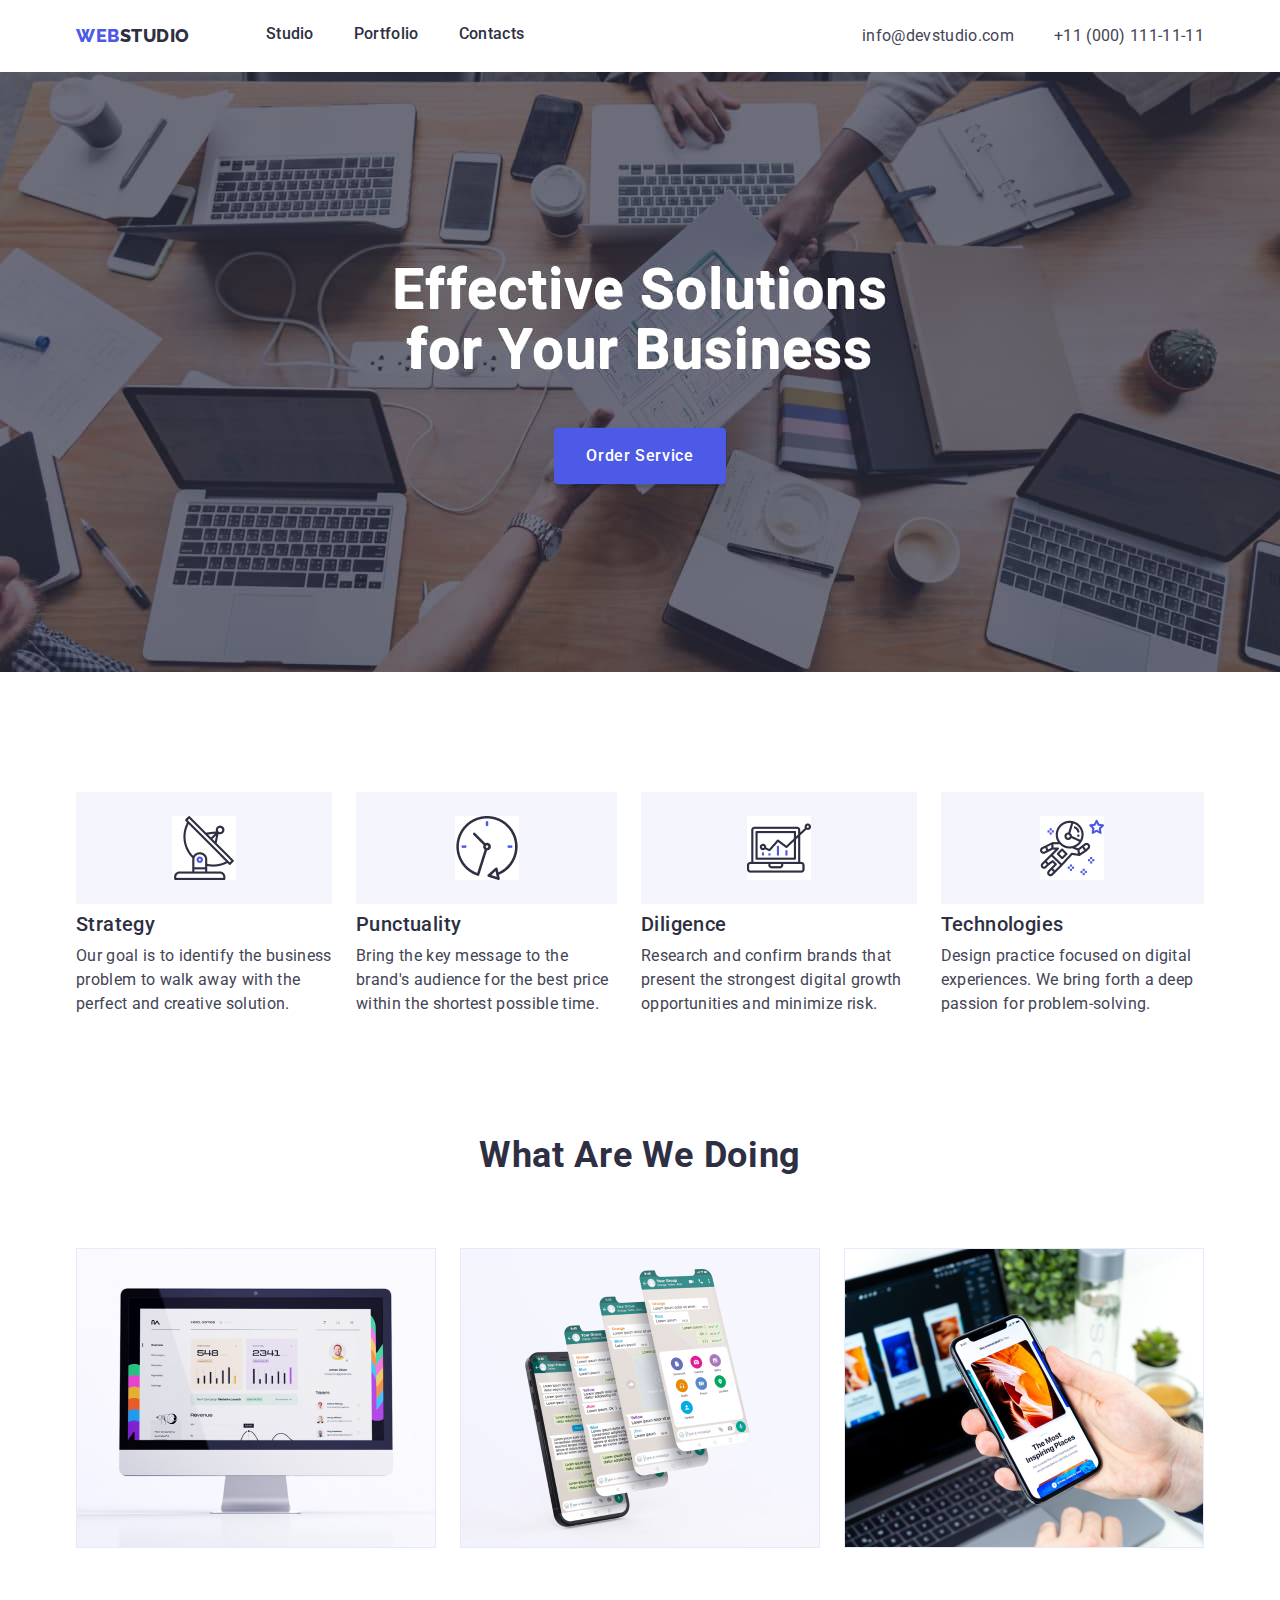
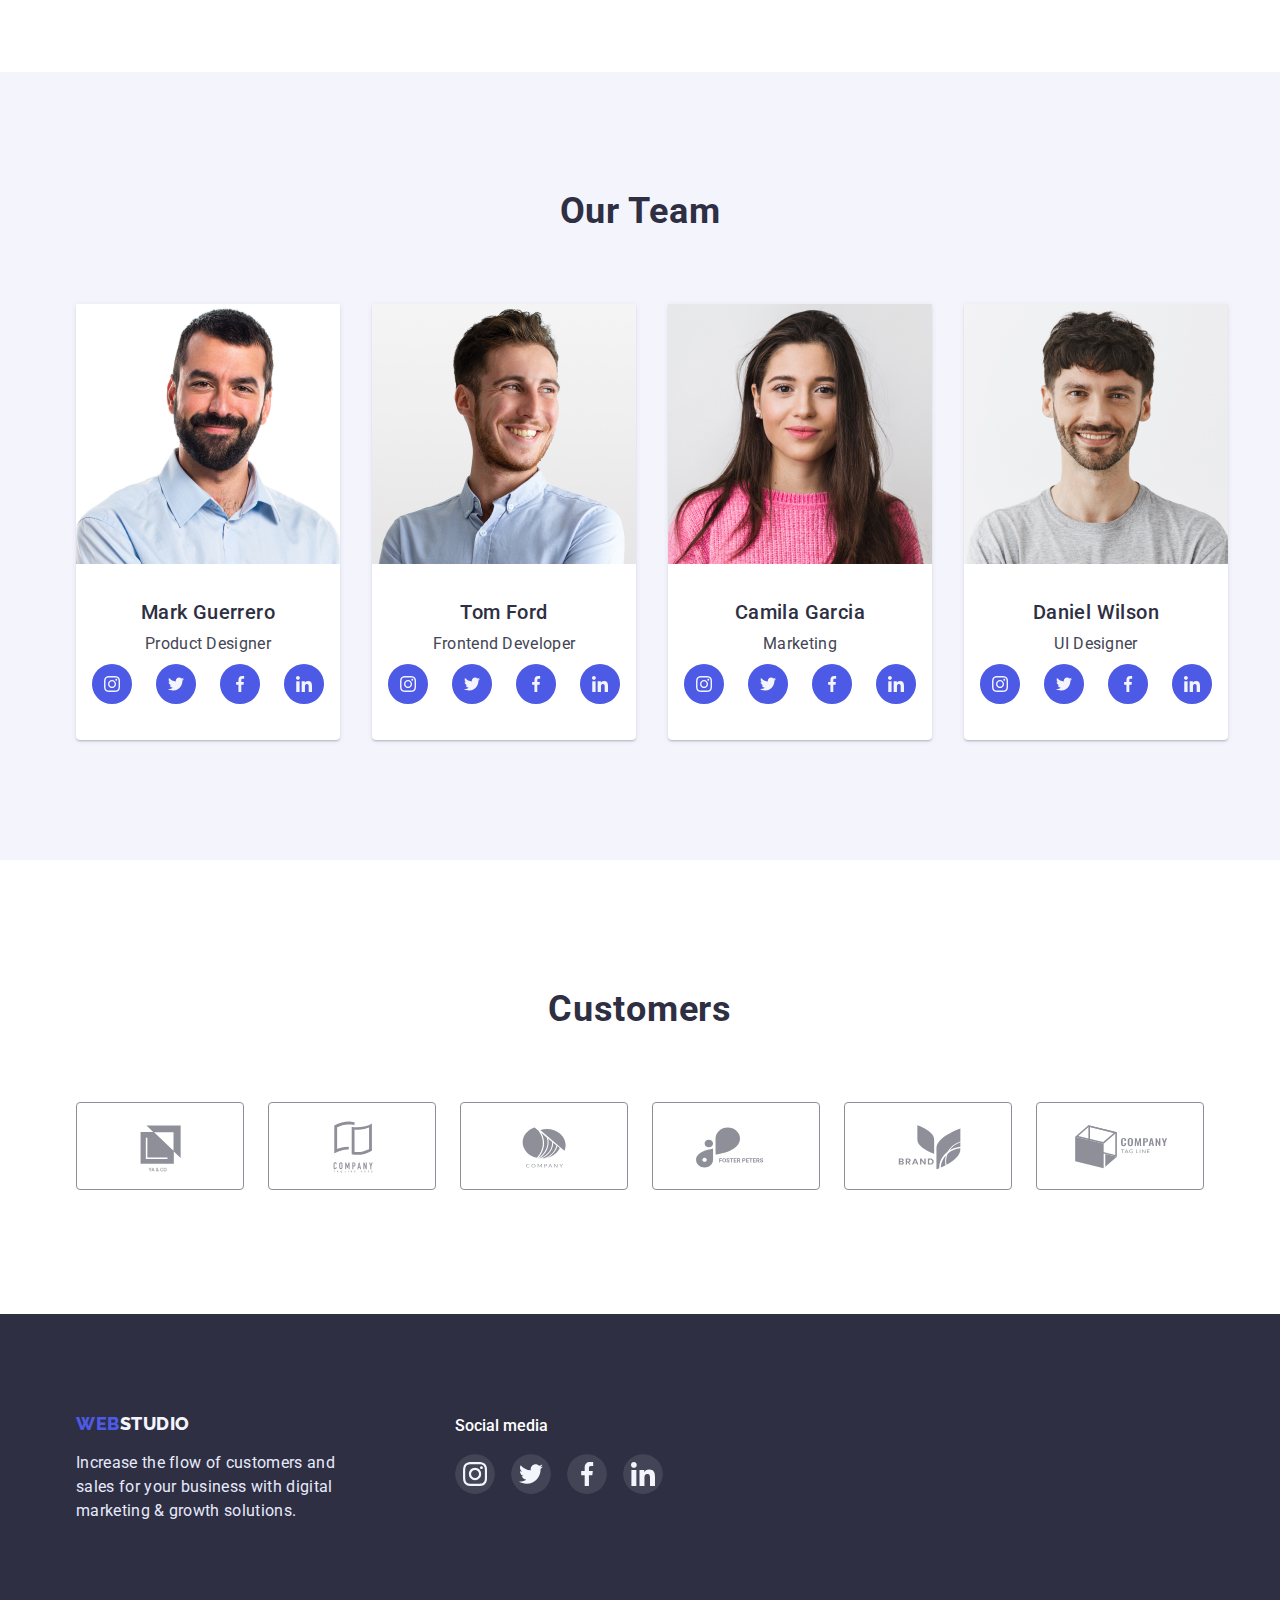
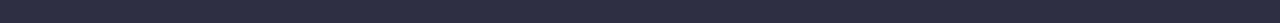
==== index.html @ 5c4db905 "1111" ====
<!DOCTYPE html>
<html lang="en">
  <head>
    <meta charset="UTF-8" />
    <meta http-equiv="X-UA-Compatible" content="IE=edge" />
    <meta name="viewport" content="width=device-width, initial-scale=1.0" />
    <title>Document</title>
    <link
      href="https://fonts.googleapis.com/css2?family=Raleway:wght@800&family=Roboto:wght@400;500;700;900&display=swap"
      rel="stylesheet"
    />
 <link rel="stylesheet" href="https://cdnjs.cloudflare.com/ajax/libs/modern-normalize/1.1.0/modern-normalize.min.css ">
 <link rel="stylesheet" href="./css/styles.css" />
  </head>
  <body>
    <!-- Шапка -->
    <header>
      <div class="container header-box">
      <a href="./" class="logo link"
        ><span class="logo-web">WEB</span
        ><span class="logo-studio">STUDIO</span></a
      >
      <nav>
        <ul class="site-nav list">
          <li><a href="./index.html" class="nav-link link">Studio</a></li>
          <li>
            <a href="./portfolio.html" class="nav-link link">Portfolio</a>
          </li>
          <li><a href="" class="nav-link link">Contacts</a></li>
        </ul>
      </nav>
      <ul class="site-contacts list">
        <li>
          <a href="mailto:info@devstudio.com" class="contacts-link link"
            >info@devstudio.com</a
          >
        </li>
        <li>
          <a href="tel:+110001111111" class="contacts-link link"
            >+11 (000) 111-11-11</a
          >
        </li>
      </ul>
    </div>
    </header>
    <main>
      <!-- Главный заголовок -->
      <section class="hero" >
        <div class="container">
        <h1 class="hero-title">Effective Solutions <br> for Your Business</h1>
        <button type="button" class="hero-button">Order Service</button>
      </section>
      <!-- Скилы -->
      <section class="skills">
        <div class="container skills-box">
        <h2 hidden>Beneficiary</h2>
        <ul class="skills-list list">
          <li class="strategy-icon">
            <h3 class="skills-title">Strategy</h3>
            <p class="skills-text">
              Our goal is to identify the business problem to walk away with the
              perfect and creative solution.
            </p>
          </li>
          <li class="punctuality-icon">
            <h3 class="skills-title">Punctuality</h3>
            <p class="skills-text">
              Bring the key message to the brand's audience for the best price
              within the shortest possible time.
            </p>
          </li>
          <li class="diligence-icon">
            <h3 class="skills-title">Diligence</h3>
            <p class="skills-text">
              Research and confirm brands that present the strongest digital
              growth opportunities and minimize risk.
            </p>
          </li>
          <li class="technologies-icon">
            <h3 class="skills-title">Technologies</h3>
            <p class="skills-text">
              Design practice focused on digital experiences. We bring forth a
              deep passion for problem-solving.
            </p>
          </li>
        </ul>
      </div>
      </section>
      <!-- What are we doing -->
      <section class="presentation">
        <div class="container">
        <h2 class="presentation-title">What are we doing</h2>
        <ul class="list presentation-list">
          <li>
            <img src="./images/img.jpg" alt="foto" width="360" height="300" />
          </li>
          <li>
            <img src="./images/img1.jpg" alt="foto" width="360" height="300" />
          </li>
          <li>
            <img src="./images/img2.jpg" alt="foto" width="360" height="300" />
          </li>
        </ul>
      </div>
      </section>
      <section class="team">
        <div class="container">
        <h2 class="team-hero">Our Team</h2>
        <ul class="team-list list">
          <li class="working-list">
            <img src="./images/mark.jpg" alt="foto" width="264" height="260" />
            <div class="card">
              <h3 class="team-title">Mark Guerrero</h3>
              <p class="team-text">Product Designer</p>
              <ul class="social-list list">
                <li class="team-social">
                    <a href="">
                     <svg class="icon">
                     <use href="./images/symbol.svg#instagram"></use>
                   </svg>
                 </a>
                 </li>
                 <li class="team-social">
                     <a href="">
                         <svg class="icon">
                             <use href="./images/symbol.svg#twiter"></use>
                         </svg>
                     </a>
                 </li>
                 <li class="team-social">
                     <a href="">
                         <svg class="icon">
                             <use href="./images/symbol.svg#facebook"></use>
                         </svg>
                     </a>
                 </li>
                 <li class="team-social">
                     <a href="">
                         <svg class="icon">
                             <use href="./images/symbol.svg#in"></use>
                           </svg>
                     </a>
                 </li>
              </ul>
            </div>
          </li>
          <li class="working-list">
            <img src="./images/tom.jpg" alt="foto" width="264" height="260"/>
            <div class="card">
              <h3 class="team-title">Tom Ford</h3>
              <p class="team-text">Frontend Developer</p>
              <ul class="social-list list">
                <li class="team-social">
                    <a href="">
                     <svg class="icon">
                     <use href="./images/symbol.svg#instagram"></use>
                   </svg>
                 </a>
                 </li>
                 <li class="team-social">
                     <a href="">
                         <svg class="icon">
                             <use href="./images/symbol.svg#twiter"></use>
                         </svg>
                     </a>
                 </li>
                 <li class="team-social">
                     <a href="">
                         <svg class="icon">
                             <use href="./images/symbol.svg#facebook"></use>
                         </svg>
                     </a>
                 </li>
                 <li class="team-social">
                     <a href="">
                         <svg class="icon">
                             <use href="./images/symbol.svg#in"></use>
                           </svg>
                     </a>
                 </li>
              </ul>
            </div>
          </li>
          <li class="working-list">
            <img src="./images/camila.jpg" alt="foto"width="264" height="260"/>
           <div class="card">
            <h3 class="team-title">Camila Garcia</h3>
            <p class="team-text">Marketing</p>
            <ul class="social-list list">
              <li class="team-social">
                  <a href="">
                   <svg class="icon">
                   <use href="./images/symbol.svg#instagram"></use>
                 </svg>
               </a>
               </li>
               <li class="team-social">
                   <a href="">
                       <svg class="icon">
                           <use href="./images/symbol.svg#twiter"></use>
                       </svg>
                   </a>
               </li>
               <li class="team-social">
                   <a href="">
                       <svg class="icon">
                           <use href="./images/symbol.svg#facebook"></use>
                       </svg>
                   </a>
               </li>
               <li class="team-social">
                   <a href="">
                       <svg class="icon">
                           <use href="./images/symbol.svg#in"></use>
                         </svg>
                   </a>
               </li>
            </ul>
           </div>
          </li>
          <li class="working-list">
            <img src="./images/daniel.jpg"alt="foto"width="264"height="260"/>
            <div class="card" class="working-list">
              <h3 class="team-title">Daniel Wilson</h3>
              <p class="team-text">UI Designer</p>
              <ul class="social-list list">
                <li class="team-social">
                    <a href="">
                     <svg class="icon">
                     <use href="./images/symbol.svg#instagram"></use>
                   </svg>
                 </a>
                 </li>
                 <li class="team-social">
                     <a href="">
                         <svg class="icon">
                             <use href="./images/symbol.svg#twiter"></use>
                         </svg>
                     </a>
                 </li>
                 <li class="team-social">
                     <a href="">
                         <svg class="icon">
                             <use href="./images/symbol.svg#facebook"></use>
                         </svg>
                     </a>
                 </li>
                 <li class="team-social">
                     <a href="">
                         <svg class="icon">
                             <use href="./images/symbol.svg#in"></use>
                           </svg>
                     </a>
                 </li>
              </ul>
            </div> 
          </li>
        </ul>
      </div>
      </section>
      <section>
        <div class="container">
      <h2 class="costumers-title">Customers</h2>
    </div>
    <div  class="container">
<ul class="costomers-list list">
  <li class="costomers-li">
    <a href="" class="costomers-link">
<svg class="costomers-icon">
  <use href="././images/symbol.svg#client-six"></use>
</svg>
    </a>
  </li>
  <li>
    <a href="">
<svg class="costomers-icon">
  <use href="./images/symbol.svg#client-five"></use>
</svg>
    </a></li>
  <li>
    <a href="">
<svg class="costomers-icon">
  <use href="./images/symbol.svg#client-four"></use>
</svg>
    </a>
  </li>
  <li>
    <a href="">
<svg class="costomers-icon">
  <use href="./images/symbol.svg#client-three"></use>
</svg>
    </a>
  </li>
  <li>
    <a href="">
<svg class="costomers-icon">
  <use href="./images/symbol.svg#client-two"></use>
</svg>
    </a>
  </li>
  <li>
    <a href="">
<svg class="costomers-icon">
  <use href="./images/symbol.svg#client-one"></use>
</svg>
    </a>
  </li>
</ul>
    </div>
      </section>
    </main>
    <footer class="footer">
      <div class="container footer-box">
        <div>
      <a href="./" class="footer-logo link"
        ><span class="footer-web">WEB</span
        ><span class="footer-studio">STUDIO</span></a
      >
      <p class="footer-text">
        Increase the flow of customers and <br />
        sales for your business with digital <br />
        marketing & growth solutions.
      </p>
    </div>
    <div>
    <h2 class="footer-title">Social media</h2>
    <ul class="social-footer list">
      <li><a href="" class="link">
        <svg class="footer-icon">
          <use href="./images/symbol.svg#footer-instagram"></use>
        </svg>
      </a>
      </li>
      <li><a href="">
        <svg class="footer-icon">
          <use href="./images/symbol.svg#footer-twiter"></use>
        </svg>
      </a>
      </li>
      <li><a href="">
        <svg class="footer-icon">
          <use href="./images/symbol.svg#footer-facebook"></use>
        </svg>
      </a>
      </li>
      <li><a href="">
        <svg class="footer-icon">
          <use href="./images/symbol.svg#footer-in"></use>
        </svg>
      </a>
      </li>
    </ul>
  </div>
    </div>
    </footer>
  </body>
</html>
---- css/styles.css ----
/* основной цвет #434455  */
/* вторичный цвет #2E2F42 */
/*цвет кнопок и ховера с фокусом #4D5AE5 */
/* цвет героя #FFFFFF */

html {
  box-sizing: border-box;
}

*,
*::before,
*::after {
  box-sizing: inherit;
}

:root {
  --primery-text-color: #434455;
  --accent-color: #4d5ae5;
}

.container {
  width: 1158px;
  margin-left: auto;
  margin-right: auto;
  padding: 0 15px;
}

.list {
  list-style: none;
  margin: 0;
  padding: 0;
}
.link {
  text-decoration: none;
}
.button {
padding: 12px 24px;
  border-radius: 4px;
  border: none;
  cursor: pointer;
  font-family: "Roboto";
  font-style: normal;
  font-weight: 500;
  font-size: 16px;
  line-height: 1.5;
}
body {
  background-color: #ffffff;
  font-family: "Roboto";
}

h1 h2 h3 h4 h5 h6 {
  margin: 0;
  padding: 0;
}

p {
  padding: 0;
margin: 0;}

/* Header */

.header-box {
  display: flex;
}

/* logo */
.logo {
  padding-top: 24px;
  padding-bottom: 24px;
  margin: 0;
}

.logo-web {
  color: #4d5ae5;
  font-family: "Raleway";
  font-style: normal;
  font-weight: 800;
  font-size: 18px;
  line-height: 1.3;
  letter-spacing: 0.03em;
}

.logo-studio {
  color: #2e2f42;
  font-family: "Raleway";
  font-style: normal;
  font-weight: 800;
  font-size: 18px;
  line-height: 1.3;
  letter-spacing: 0.03em;
}

/* site-nav */
.site-nav {
  display: flex;
  gap: 40px;
  margin-left: 76px;
  padding-top: 24px;
  padding-bottom: 24px;
}
.nav-link {
  color: #2e2f42;
  font-family: "Roboto";
  font-style: normal;
  font-weight: 500;
  font-size: 16px;
  line-height: 1.3;
  letter-spacing: 0.02em;
}
.nav-link:hover,
.nav-link:focus {
  color: #404bbf;
}
.site-contacts {
  display: flex;
  gap: 40px;
  margin-left: auto;
  padding-top: 24px;
  padding-bottom: 24px;
}
.contacts-link {
  color: #434455;
  font-family: "Roboto";
  font-style: normal;
  font-weight: 400;
  font-size: 16px;
  line-height: 1.5;
  letter-spacing: 0.02em;
}
.contacts-link:hover,
.contacts-link:focus {
  color: #404bbf;
}

/* MAIN */

/* Main Studio */

/* hero */

.hero {
  margin-left: auto;
  margin-right: auto;
  max-width: 1440px;
  height: 600px;
  background-color: #2e2f42;
  background-image:url(../images/hero\ image\ \(1\).jpg);
  background-repeat: no-repeat;
  background-position: center;
  background-size: cover;
  object-fit: fill;
  text-align: center;
  padding: 188px 0;
}
.hero-title {
  margin-bottom: 48px;
  margin-top: 0;
  color: #ffffff;
  font-family: "Roboto";
  font-style: normal;
  font-weight: 700;
  font-size: 56px;
  line-height: 1.07;
  letter-spacing: 0.02em;
}

.hero-button {

  padding: 16px 32px;
  border-radius: 4px;
  color: #ffffff;
  background-color: #4d5ae5;
  font-family: 'Roboto';
  font-weight: 500;
  font-size: 16px;
  border: none;
  line-height: 1.5;
  letter-spacing: 0.04em;
}
.hero-button:hover,
.hero-button:focus {
  background-color: #404bbf;
  color: #ffffff;
}

/* skills */
.skills {
  padding: 120px 0;
}

.strategy-icon::before {
display: block;
content:"" ;
height: 112px;
background-image:
url(../images/antenna\ 1.jpg) ;

background-repeat: no-repeat;
background-position: center;
background-color: #F4F4FD;
margin-bottom: 8px;
margin-top: 0;
padding: 24px 100px;}


.punctuality-icon::before {
  display: block;
  content:"" ;
  height: 112px;
  background-image:
  url(../images/clock\ 1.jpg) ;
  
  background-repeat: no-repeat;
  background-position: center;
  background-color: #F4F4FD;
  margin-bottom: 8px;
  margin-top: 0;
  padding: 24px 100px;
}

.diligence-icon::before {
  display: block;
  content:"" ;
  height: 112px;
  background-image:
  url(../images/diagram\ 1.jpg) ;
  
  background-repeat: no-repeat;
  background-position: center;
  background-color: #F4F4FD;
  margin-bottom: 8px;
  margin-top: 0;
  padding: 24px 100px;
}

.technologies-icon::before {
  display: block;
  content:"" ;
  height: 112px;
  background-image:
  url(../images/astronaut\ 1.jpg) ;
  
  background-repeat: no-repeat;
  background-position: center;
  background-color: #F4F4FD;
  margin-bottom: 8px;
  margin-top: 0;
  padding: 24px 100px;
}


.skills-list {
  display: flex;
  gap: 24px;
  vertical-align: middle;
}


.skills-title {
  margin-bottom: 8px;
  margin-top: 0;
  color: #2e2f42;
  font-family: "Roboto";
  font-style: normal;
  font-weight: 500;
  font-size: 20px;
  line-height: 1.2;
  letter-spacing: 0.02em;
}

.skills-text {
  margin: 0;
  color: #434455;
  font-family: "Roboto";
  font-style: normal;
  font-weight: 400;
  font-size: 16px;
  line-height: 1.5;
  letter-spacing: 0.02em;
}

/* What are we doing  */
.presentation {
 padding-bottom: 120px;
}
.presentation-title {
  margin-top: 0;
  margin-bottom: 72px;
  color: #2e2f42;
  font-family: "Roboto";
  font-style: normal;
  font-weight: 700;
  font-size: 36px;
  line-height: 1.1;
  text-align: center;
  letter-spacing: 0.02em;
  text-transform: capitalize;
}
.presentation-list {
  display: flex;
  gap: 24px;
}

/* team */
.team {
  background: #f4f4fd;
  padding: 120px 0;
}

.card {
padding: 32px 16px;
text-align: center;
}

.working-list {
  background-color: #ffffff;
  box-shadow: 0px 1px 6px rgba(46, 47, 66, 0.08), 0px 1px 1px rgba(46, 47, 66, 0.16), 0px 2px 1px rgba(46, 47, 66, 0.08);
 border-radius: 0px 0px 4px 4px;}


.team-hero {
  margin-bottom: 72px;
  margin-top: 0;

  color: #2e2f42;
  font-family: "Roboto";
  font-style: normal;
  font-weight: 700;
  font-size: 36px;
  line-height: 1.1;
  text-align: center;
  letter-spacing: 0.02em;
  text-transform: capitalize;
}

.team-title {
  margin-bottom: 8px;
  margin-top: 0;
  color: #2e2f42;
  font-family: "Roboto";
  font-style: normal;
  font-weight: 500;
  font-size: 20px;
  line-height: 1.2;
  letter-spacing: 0.02em;
}
.team-text {
 margin-top: 0;
 margin-bottom: 8px;
  color: #434455;
  font-family: "Roboto";
  font-style: normal;
  font-weight: 400;
  font-size: 16px;
  line-height: 1.5;
  letter-spacing: 0.02em;
}
.social-list{
display: flex;
gap: 24px;
}

.icon {
width: 40px;
height: 40px;
fill: #4d5ae5;}

.icon:hover {
fill:#404BBF;}




.team-social {
cursor: pointer;}

.team-list {
  display: flex;
  gap: 32px;
  
}

.foto {
  margin-bottom: 32px;
}



/* Customers */
.costumers-title {
padding-top: 130px;
text-align: center;
margin-bottom: 72px;
margin-top: 0;

color: #2E2F42;
font-family: 'Roboto';
font-style: normal;
font-weight: 700;
font-size: 36px;
line-height:1.1;
letter-spacing: 0.02em;
text-transform: capitalize;
}




.costomers-list{
display: flex;
gap: 24px;
margin-top: 0;
margin-bottom: 120px;
padding: 0;}


.costomers-icon {
width: 168px;
height: 88px ;
fill: #8e8f99;
border: 1px solid #8E8F99;
border-radius: 4px;
}

.costomers-icon:hover {
fill: #404BBF;
border: 1px solid #404BBF ;}










/* MAIN PORTFOLIO */
/* Header */

/* filters */
.porfolio-main {
padding-top: 96px;}



.filters-list {
  display: flex;
  gap: 24px;
  justify-content: center;
  margin-bottom: 72px;
  
}

.filters-button {
  background-color: #f4f4fd;
  color: #4d5ae5;
  font-family: "Roboto";
  font-style: normal;
  font-weight: 500;
  font-size: 16px;
  line-height: 1.5;
  letter-spacing: 0.04em;
}
.filters-button:hover,
.filters-button:focus {
  background: #404bbf;
  color: #ffffff;
  font-family: "Roboto";
  font-style: normal;
  font-weight: 500;
  font-size: 16px;
  line-height: 1.5;
  text-align: center;
  letter-spacing: 0.04em;
}
/* portfolio */

.portfolio-link {
text-decoration: none;}

.portfolio-box {
padding: 32px 16px;
border: 1px solid #E7E9FC;
border-top: none;}


.portfolio-list {
display: flex;
flex-wrap: wrap;
gap:48px 24px ;
margin-bottom: 120px;}

.portfolio-title {
  margin-top: 0;
  margin-bottom: 8px;
  color: #2e2f42;
  font-family: "Roboto";
  font-style: normal;
  font-weight: 500;
  font-size: 20px;
  line-height: 1.2;
  letter-spacing: 0.02em;
}

.portfolio-text {
  color: #434455;
  font-family: "Roboto";
  font-style: normal;
  font-weight: 400;
  font-size: 16px;
  line-height: 1.2;
  letter-spacing: 0.02em;
}



/* FOOTER */
.footer-box {
display: flex;
flex-direction:row;
}

.footer {
  align-items: flex-end;
  background-color: #2e2f42;
  padding: 100px 0;
}


/* logo */

.footer-logo {
  margin-bottom: 16px;
}

.footer-web {
  color: #4d5ae5;
  font-family: "Raleway";
  font-style: normal;
  font-weight: 800;
  font-size: 18px;
  line-height: 1.1;
  letter-spacing: 0.03em;
  text-transform: uppercase;
}

.footer-studio {
  color: #f4f4fd;
  font-family: "Raleway";
  font-style: normal;
  font-weight: 800;
  font-size: 18px;
  line-height: 1.1;
  letter-spacing: 0.03em;
  text-transform: uppercase;
}

.footer-text {
  
  margin-top: 16px;
  color: #e7e9fc;
  font-family: "Roboto";
  font-style: normal;
  font-weight: 400;
  font-size: 16px;
  line-height: 1.5;
  letter-spacing: 0.02em;
}

.footer-title {
  margin-top: 0;
  margin-bottom: 16px;
  margin-left: 120px;
  font-family: 'Roboto';
  font-style: normal;
  font-weight: 500;
  font-size: 16px;
  line-height: 1.5;
color: #FFFFFF;}


.social-footer {
display: flex;
gap: 16px;
margin-left: 120px;}

.footer-icon {
width: 40px;
height:40px ;
fill: #f4f4fd;
border-radius: 50%;
}

.footer-icon:hover , focus {
background-color: #31D0AA;
border-radius: 50%;


}
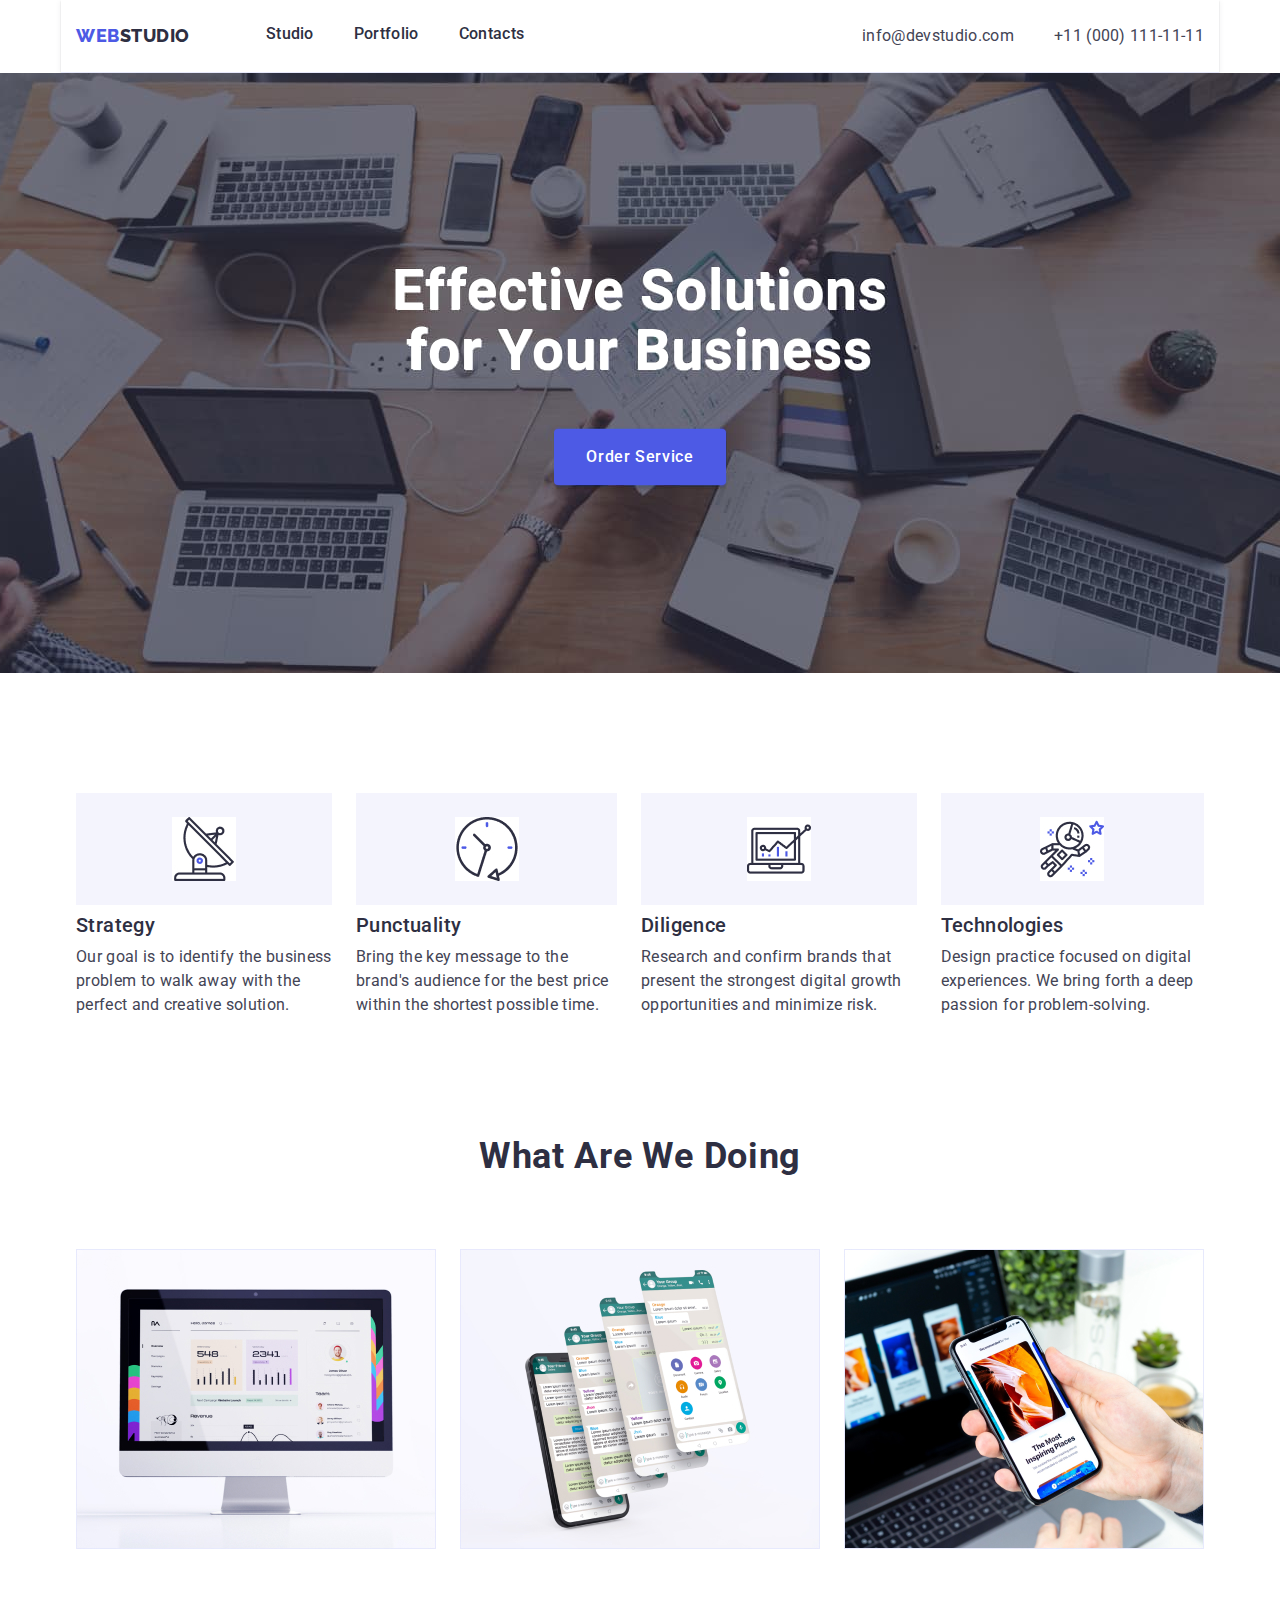
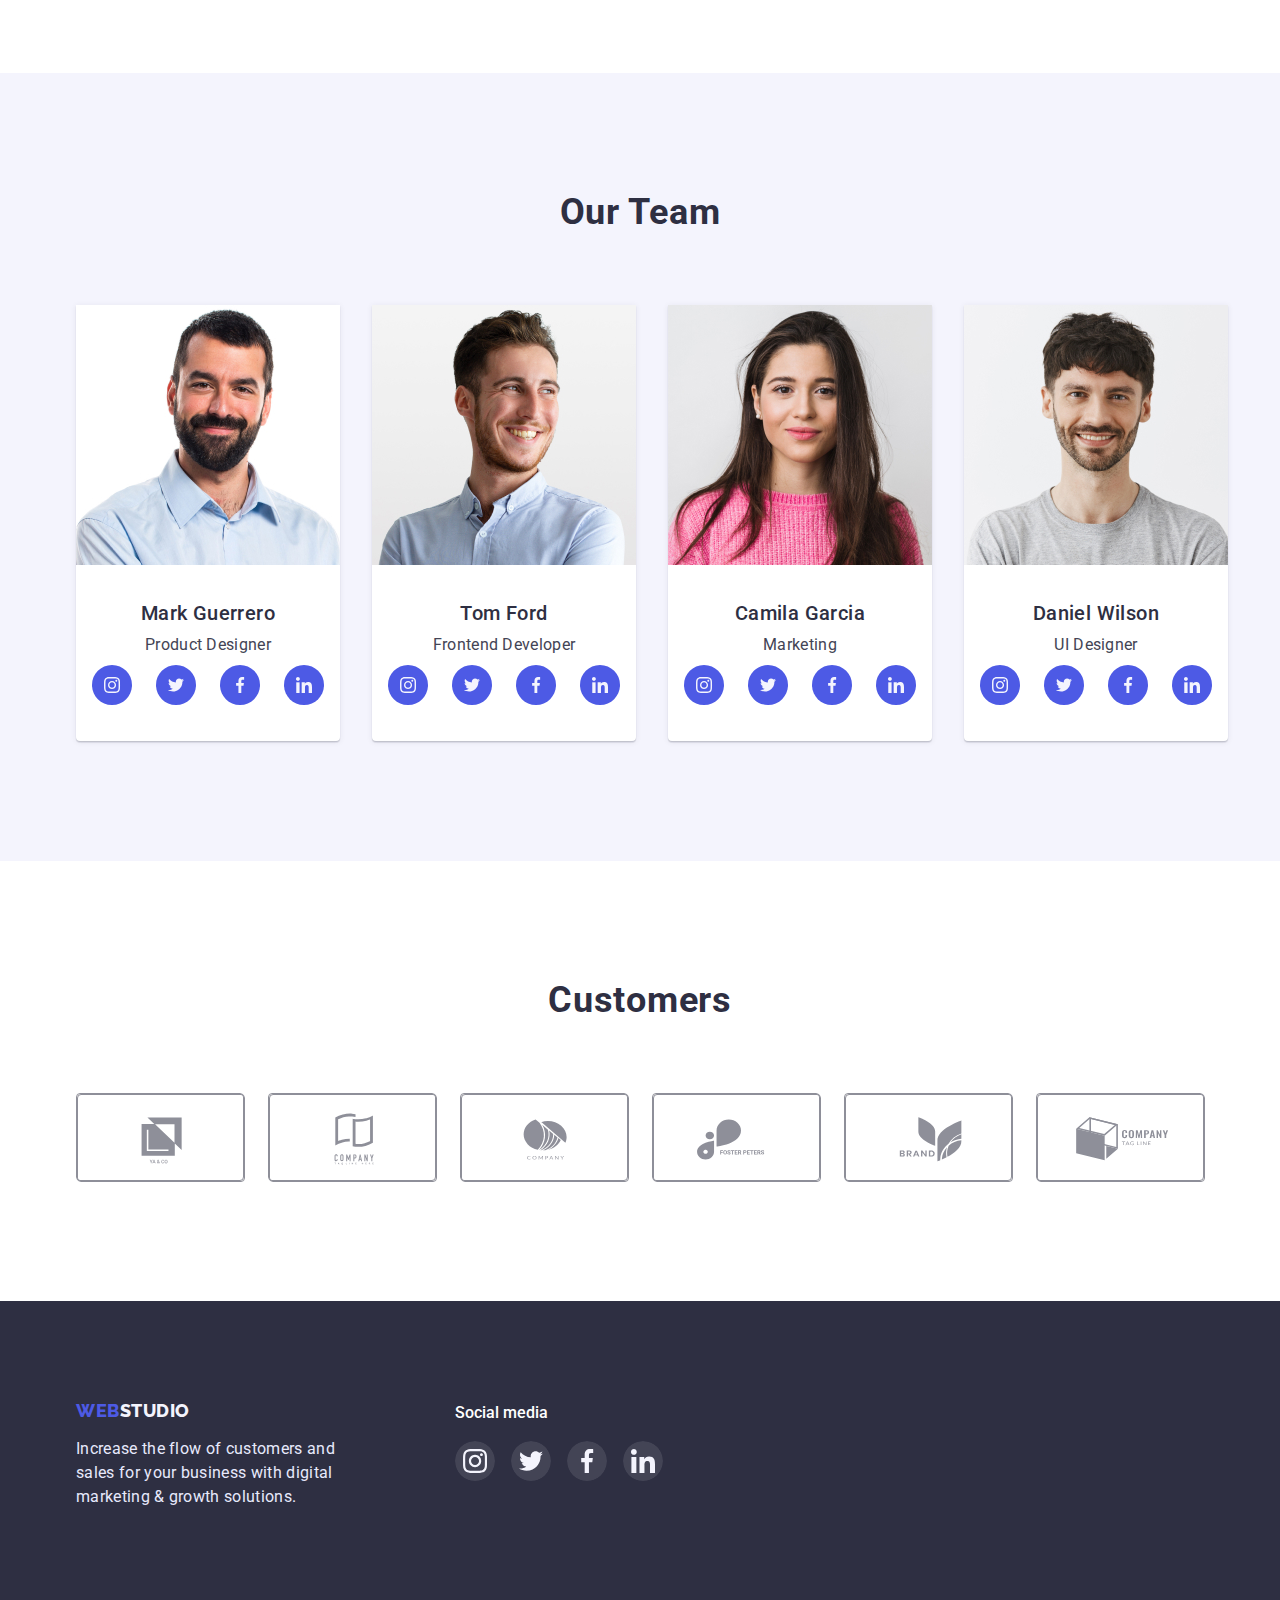
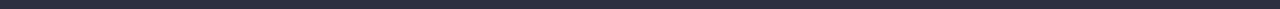
==== commit d2cd7859: "2222" ====
--- a/index.html
+++ b/index.html
@@ -258,11 +258,9 @@
         </ul>
       </div>
       </section>
-      <section>
+      <section class="costumers">
         <div class="container">
       <h2 class="costumers-title">Customers</h2>
-    </div>
-    <div  class="container">
 <ul class="costomers-list list">
   <li class="costomers-li">
     <a href="" class="costomers-link">
@@ -272,34 +270,34 @@
     </a>
   </li>
   <li>
-    <a href="">
+    <a href="" class="costomers-link">
 <svg class="costomers-icon">
   <use href="./images/symbol.svg#client-five"></use>
 </svg>
     </a></li>
   <li>
-    <a href="">
+    <a href="" class="costomers-link">
 <svg class="costomers-icon">
   <use href="./images/symbol.svg#client-four"></use>
 </svg>
     </a>
   </li>
   <li>
-    <a href="">
+    <a href="" class="costomers-link">
 <svg class="costomers-icon">
   <use href="./images/symbol.svg#client-three"></use>
 </svg>
     </a>
   </li>
   <li>
-    <a href="">
+    <a href="" class="costomers-link">
 <svg class="costomers-icon">
   <use href="./images/symbol.svg#client-two"></use>
 </svg>
     </a>
   </li>
   <li>
-    <a href="">
+    <a href="" class="costomers-link">
 <svg class="costomers-icon">
   <use href="./images/symbol.svg#client-one"></use>
 </svg>
--- a/css/styles.css
+++ b/css/styles.css
@@ -62,6 +62,8 @@
 
 .header-box {
   display: flex;
+  border-bottom: 1px solid #E7E9FC;
+box-shadow: 0px 2px 1px rgba(46, 47, 66, 0.08), 0px 1px 1px rgba(46, 47, 66, 0.16), 0px 1px 6px rgba(46, 47, 66, 0.08);
 }
 
 /* logo */
@@ -388,8 +390,23 @@
 
 
 /* Customers */
+
+.costumers {
+padding: 120px 0;}
+
+.costomers-link {
+display: block;
+justify-content: center;
+text-align: center;
+width: 168px;
+height: 88px ;
+border:1px solid ;
+border-radius: 4px; ;
+color: #8e8f99;}
+
+
+
 .costumers-title {
-padding-top: 130px;
 text-align: center;
 margin-bottom: 72px;
 margin-top: 0;
@@ -411,15 +428,14 @@
 display: flex;
 gap: 24px;
 margin-top: 0;
-margin-bottom: 120px;
 padding: 0;}
 
 
 .costomers-icon {
 width: 168px;
 height: 88px ;
-fill: #8e8f99;
-border: 1px solid #8E8F99;
+fill:currentColor ;
+border: 1px solid currentColor;
 border-radius: 4px;
 }
 
@@ -478,12 +494,27 @@
 /* portfolio */
 
 .portfolio-link {
-text-decoration: none;}
+text-decoration: none;
+}
+
+.portfolio-link:hover {
+  
+  box-shadow:
+   0px 1px 6px rgba(46, 47, 66, 0.08),
+   0px 1px 1px rgba(46, 47, 66, 0.16), 0px 2px 1px
+       rgba(46, 47, 66, 0.08);
+}
+
+
+
 
 .portfolio-box {
 padding: 32px 16px;
 border: 1px solid #E7E9FC;
 border-top: none;}
+
+
+
 
 
 .portfolio-list {
@@ -492,6 +523,8 @@
 gap:48px 24px ;
 margin-bottom: 120px;}
 
+
+
 .portfolio-title {
   margin-top: 0;
   margin-bottom: 8px;
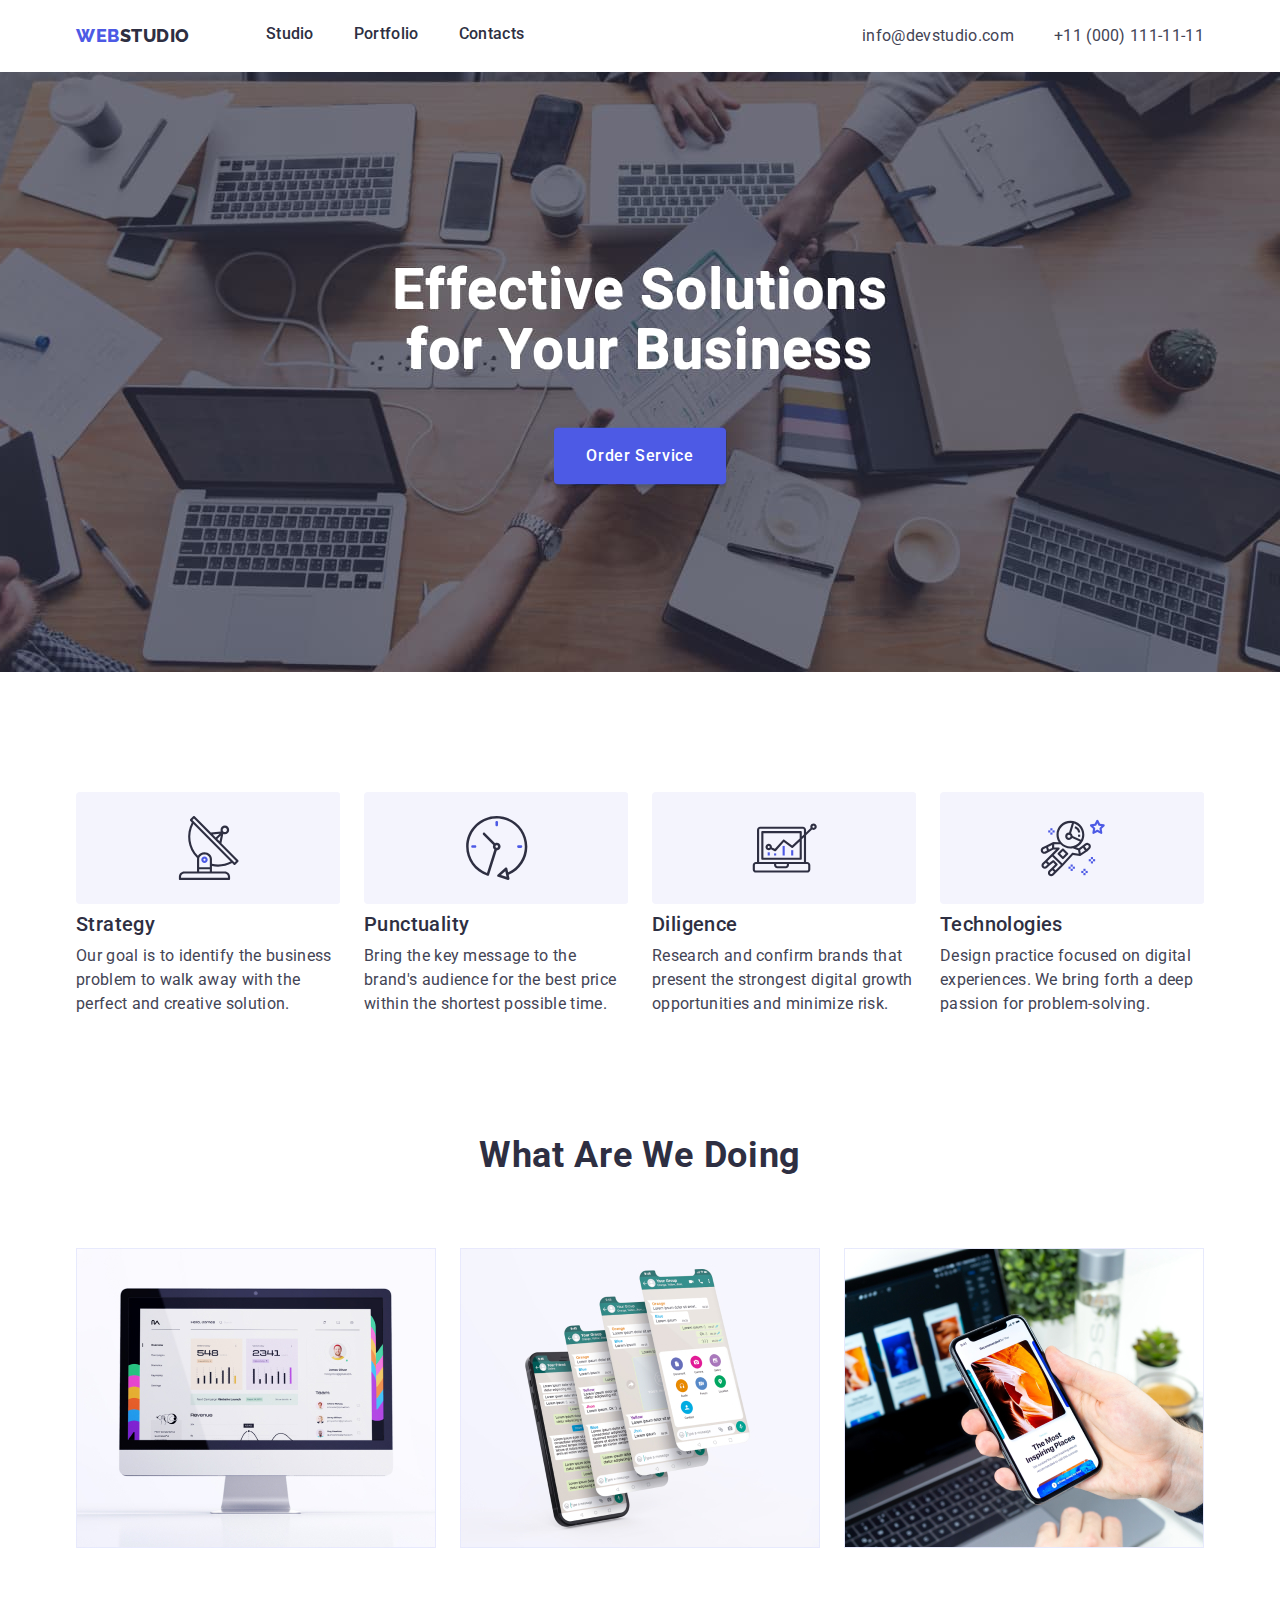
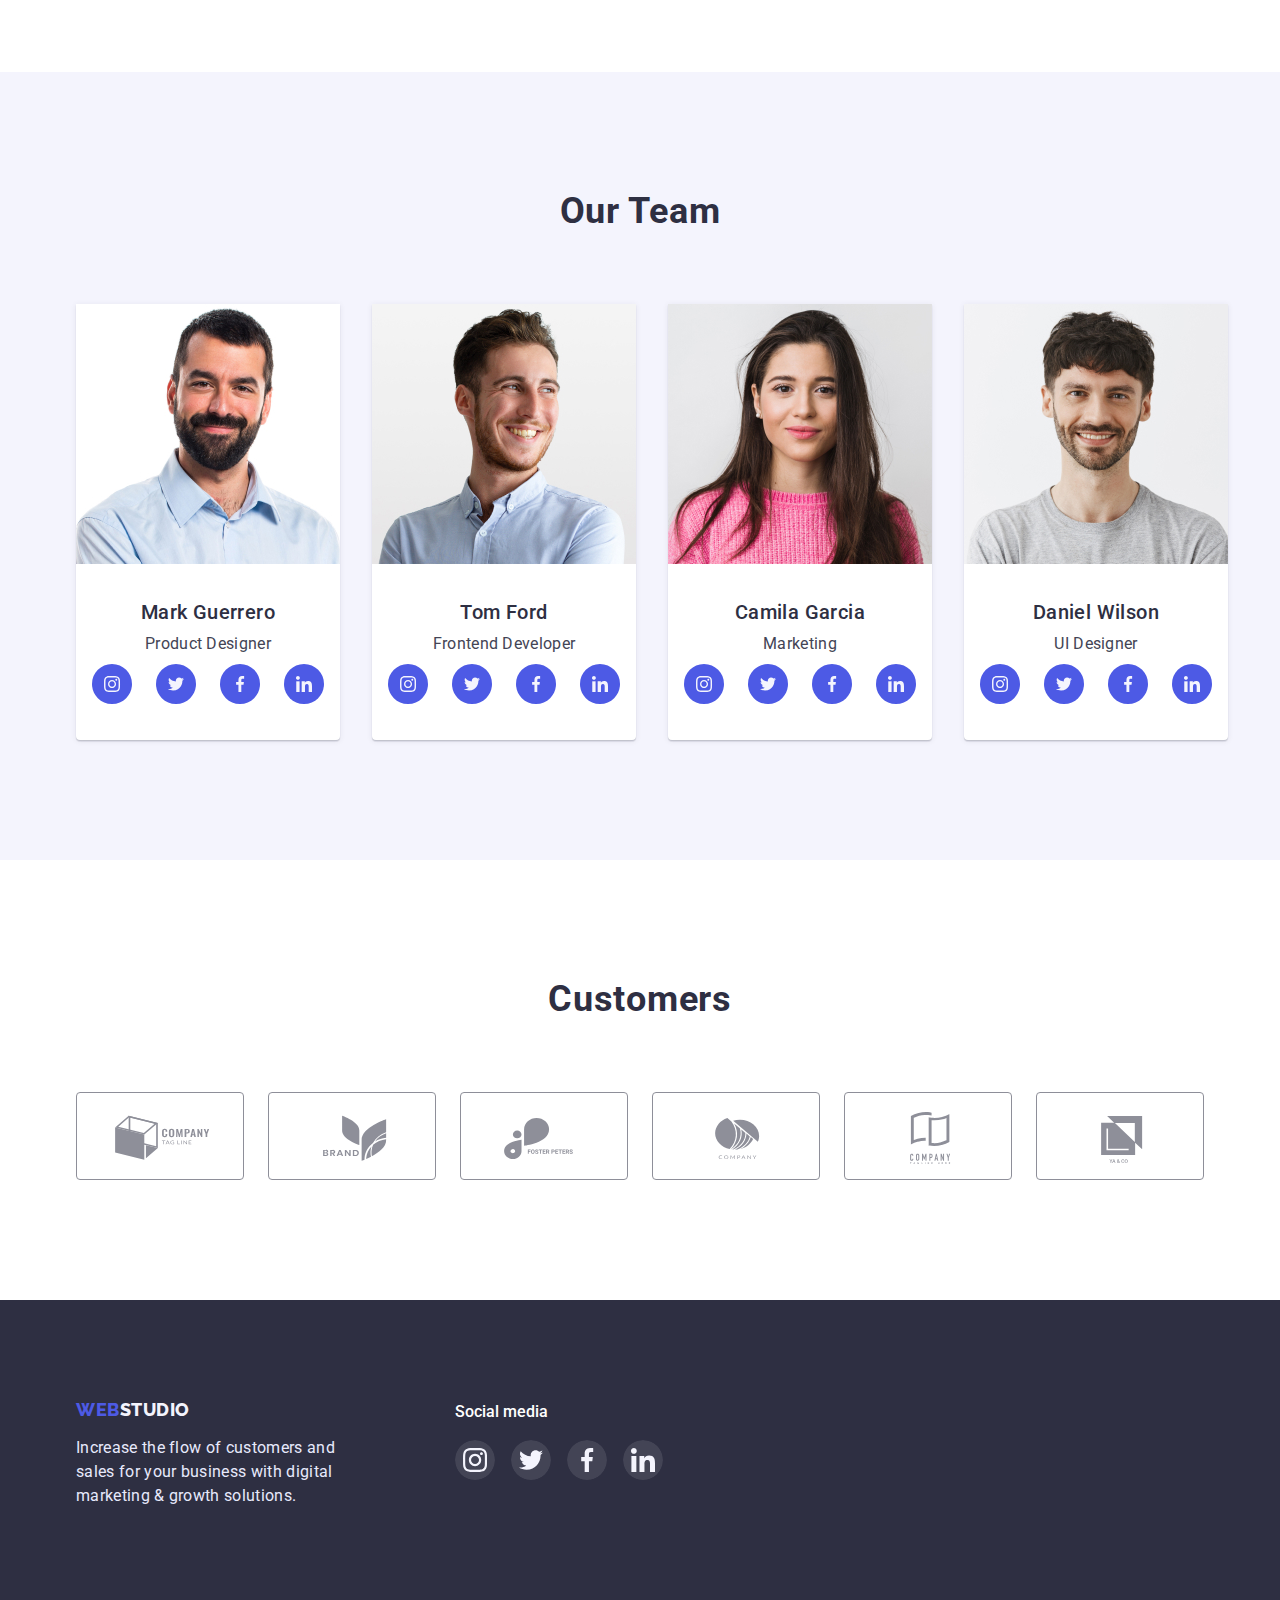
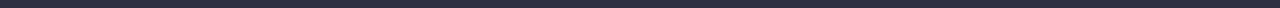
==== commit c861c3ce: "33333" ====
--- a/index.html
+++ b/index.html
@@ -56,6 +56,11 @@
         <h2 hidden>Beneficiary</h2>
         <ul class="skills-list list">
           <li class="strategy-icon">
+            <div class="skills-thumb">
+              <svg  class="skills-icon">
+                <use href="./images/icons.svg#icon-one"></use>
+            </svg>
+            </div>
             <h3 class="skills-title">Strategy</h3>
             <p class="skills-text">
               Our goal is to identify the business problem to walk away with the
@@ -63,6 +68,11 @@
             </p>
           </li>
           <li class="punctuality-icon">
+            <div class="skills-thumb">
+              <svg class="skills-icon">
+                <use href="./images/icons.svg#icon-two"></use>
+            </svg>
+            </div>
             <h3 class="skills-title">Punctuality</h3>
             <p class="skills-text">
               Bring the key message to the brand's audience for the best price
@@ -70,6 +80,11 @@
             </p>
           </li>
           <li class="diligence-icon">
+            <div class="skills-thumb">
+              <svg class="skills-icon">
+                <use href="./images/icons.svg#icon-three"></use>
+            </svg>
+            </div>
             <h3 class="skills-title">Diligence</h3>
             <p class="skills-text">
               Research and confirm brands that present the strongest digital
@@ -77,6 +92,11 @@
             </p>
           </li>
           <li class="technologies-icon">
+            <div class="skills-thumb">
+              <svg class="skills-icon">
+                <use href="./images/icons.svg#icon-four"></use>
+            </svg>
+            </div>
             <h3 class="skills-title">Technologies</h3>
             <p class="skills-text">
               Design practice focused on digital experiences. We bring forth a
@@ -114,33 +134,33 @@
               <p class="team-text">Product Designer</p>
               <ul class="social-list list">
                 <li class="team-social">
-                    <a href="">
-                     <svg class="icon">
-                     <use href="./images/symbol.svg#instagram"></use>
-                   </svg>
-                 </a>
-                 </li>
-                 <li class="team-social">
-                     <a href="">
-                         <svg class="icon">
-                             <use href="./images/symbol.svg#twiter"></use>
+                  <a href="">
+                   <svg class="icon">
+                   <use href="./images/icons.svg#instagram"></use>
+                 </svg>
+               </a>
+               </li>
+               <li class="team-social">
+                   <a href="">
+                       <svg class="icon">
+                           <use href="./images/icons.svg#twiter"></use>
+                       </svg>
+                   </a>
+               </li>
+               <li class="team-social">
+                   <a href="">
+                       <svg class="icon">
+                           <use href="./images/icons.svg#facebook"></use>
+                       </svg>
+                   </a>
+               </li>
+               <li class="team-social">
+                   <a href="">
+                       <svg class="icon">
+                           <use href="./images/icons.svg#in"></use>
                          </svg>
-                     </a>
-                 </li>
-                 <li class="team-social">
-                     <a href="">
-                         <svg class="icon">
-                             <use href="./images/symbol.svg#facebook"></use>
-                         </svg>
-                     </a>
-                 </li>
-                 <li class="team-social">
-                     <a href="">
-                         <svg class="icon">
-                             <use href="./images/symbol.svg#in"></use>
-                           </svg>
-                     </a>
-                 </li>
+                   </a>
+               </li>
               </ul>
             </div>
           </li>
@@ -151,33 +171,33 @@
               <p class="team-text">Frontend Developer</p>
               <ul class="social-list list">
                 <li class="team-social">
-                    <a href="">
-                     <svg class="icon">
-                     <use href="./images/symbol.svg#instagram"></use>
-                   </svg>
-                 </a>
-                 </li>
-                 <li class="team-social">
-                     <a href="">
-                         <svg class="icon">
-                             <use href="./images/symbol.svg#twiter"></use>
+                  <a href="">
+                   <svg class="icon">
+                   <use href="./images/icons.svg#instagram"></use>
+                 </svg>
+               </a>
+               </li>
+               <li class="team-social">
+                   <a href="">
+                       <svg class="icon">
+                           <use href="./images/icons.svg#twiter"></use>
+                       </svg>
+                   </a>
+               </li>
+               <li class="team-social">
+                   <a href="">
+                       <svg class="icon">
+                           <use href="./images/icons.svg#facebook"></use>
+                       </svg>
+                   </a>
+               </li>
+               <li class="team-social">
+                   <a href="">
+                       <svg class="icon">
+                           <use href="./images/icons.svg#in"></use>
                          </svg>
-                     </a>
-                 </li>
-                 <li class="team-social">
-                     <a href="">
-                         <svg class="icon">
-                             <use href="./images/symbol.svg#facebook"></use>
-                         </svg>
-                     </a>
-                 </li>
-                 <li class="team-social">
-                     <a href="">
-                         <svg class="icon">
-                             <use href="./images/symbol.svg#in"></use>
-                           </svg>
-                     </a>
-                 </li>
+                   </a>
+               </li>
               </ul>
             </div>
           </li>
@@ -188,33 +208,33 @@
             <p class="team-text">Marketing</p>
             <ul class="social-list list">
               <li class="team-social">
-                  <a href="">
-                   <svg class="icon">
-                   <use href="./images/symbol.svg#instagram"></use>
-                 </svg>
-               </a>
-               </li>
-               <li class="team-social">
-                   <a href="">
-                       <svg class="icon">
-                           <use href="./images/symbol.svg#twiter"></use>
-                       </svg>
-                   </a>
-               </li>
-               <li class="team-social">
-                   <a href="">
-                       <svg class="icon">
-                           <use href="./images/symbol.svg#facebook"></use>
-                       </svg>
-                   </a>
-               </li>
-               <li class="team-social">
-                   <a href="">
-                       <svg class="icon">
-                           <use href="./images/symbol.svg#in"></use>
-                         </svg>
-                   </a>
-               </li>
+                <a href="">
+                 <svg class="icon">
+                 <use href="./images/icons.svg#instagram"></use>
+               </svg>
+             </a>
+             </li>
+             <li class="team-social">
+                 <a href="">
+                     <svg class="icon">
+                         <use href="./images/icons.svg#twiter"></use>
+                     </svg>
+                 </a>
+             </li>
+             <li class="team-social">
+                 <a href="">
+                     <svg class="icon">
+                         <use href="./images/icons.svg#facebook"></use>
+                     </svg>
+                 </a>
+             </li>
+             <li class="team-social">
+                 <a href="">
+                     <svg class="icon">
+                         <use href="./images/icons.svg#in"></use>
+                       </svg>
+                 </a>
+             </li>
             </ul>
            </div>
           </li>
@@ -227,28 +247,28 @@
                 <li class="team-social">
                     <a href="">
                      <svg class="icon">
-                     <use href="./images/symbol.svg#instagram"></use>
+                     <use href="./images/icons.svg#instagram"></use>
                    </svg>
                  </a>
                  </li>
                  <li class="team-social">
                      <a href="">
                          <svg class="icon">
-                             <use href="./images/symbol.svg#twiter"></use>
+                             <use href="./images/icons.svg#twiter"></use>
                          </svg>
                      </a>
                  </li>
                  <li class="team-social">
                      <a href="">
                          <svg class="icon">
-                             <use href="./images/symbol.svg#facebook"></use>
+                             <use href="./images/icons.svg#facebook"></use>
                          </svg>
                      </a>
                  </li>
                  <li class="team-social">
                      <a href="">
                          <svg class="icon">
-                             <use href="./images/symbol.svg#in"></use>
+                             <use href="./images/icons.svg#in"></use>
                            </svg>
                      </a>
                  </li>
@@ -265,41 +285,41 @@
   <li class="costomers-li">
     <a href="" class="costomers-link">
 <svg class="costomers-icon">
-  <use href="././images/symbol.svg#client-six"></use>
-</svg>
-    </a>
-  </li>
-  <li>
-    <a href="" class="costomers-link">
-<svg class="costomers-icon">
-  <use href="./images/symbol.svg#client-five"></use>
+  <use href="./images/icons.svg#client-six"></use>
+</svg>
+    </a>
+  </li>
+  <li>
+    <a href="" class="costomers-link">
+<svg class="costomers-icon">
+  <use href="./images/icons.svg#client-five"></use>
 </svg>
     </a></li>
   <li>
     <a href="" class="costomers-link">
 <svg class="costomers-icon">
-  <use href="./images/symbol.svg#client-four"></use>
-</svg>
-    </a>
-  </li>
-  <li>
-    <a href="" class="costomers-link">
-<svg class="costomers-icon">
-  <use href="./images/symbol.svg#client-three"></use>
-</svg>
-    </a>
-  </li>
-  <li>
-    <a href="" class="costomers-link">
-<svg class="costomers-icon">
-  <use href="./images/symbol.svg#client-two"></use>
-</svg>
-    </a>
-  </li>
-  <li>
-    <a href="" class="costomers-link">
-<svg class="costomers-icon">
-  <use href="./images/symbol.svg#client-one"></use>
+  <use href="./images/icons.svg#client-four"></use>
+</svg>
+    </a>
+  </li>
+  <li>
+    <a href="" class="costomers-link">
+<svg class="costomers-icon">
+  <use href="./images/icons.svg#client-three"></use>
+</svg>
+    </a>
+  </li>
+  <li>
+    <a href="" class="costomers-link">
+<svg class="costomers-icon">
+  <use href="./images/icons.svg#client-two"></use>
+</svg>
+    </a>
+  </li>
+  <li>
+    <a href="" class="costomers-link">
+<svg class="costomers-icon">
+  <use href="./images/icons.svg#client-one"></use>
 </svg>
     </a>
   </li>
@@ -325,25 +345,25 @@
     <ul class="social-footer list">
       <li><a href="" class="link">
         <svg class="footer-icon">
-          <use href="./images/symbol.svg#footer-instagram"></use>
+          <use href="./images/icons.svg#footer-instagram"></use>
         </svg>
       </a>
       </li>
       <li><a href="">
         <svg class="footer-icon">
-          <use href="./images/symbol.svg#footer-twiter"></use>
+          <use href="./images/icons.svg#footer-twiter"></use>
         </svg>
       </a>
       </li>
       <li><a href="">
         <svg class="footer-icon">
-          <use href="./images/symbol.svg#footer-facebook"></use>
+          <use href="./images/icons.svg#footer-facebook"></use>
         </svg>
       </a>
       </li>
       <li><a href="">
         <svg class="footer-icon">
-          <use href="./images/symbol.svg#footer-in"></use>
+          <use href="./images/icons.svg#footer-in"></use>
         </svg>
       </a>
       </li>
--- a/css/styles.css
+++ b/css/styles.css
@@ -60,10 +60,13 @@
 
 /* Header */
 
+.header {
+  border-bottom: 1px solid #E7E9FC;
+box-shadow: 0px 2px 1px rgba(46, 47, 66, 0.08), 0px 1px 1px rgba(46, 47, 66, 0.16), 0px 1px 6px rgba(46, 47, 66, 0.08);}
+
 .header-box {
   display: flex;
-  border-bottom: 1px solid #E7E9FC;
-box-shadow: 0px 2px 1px rgba(46, 47, 66, 0.08), 0px 1px 1px rgba(46, 47, 66, 0.16), 0px 1px 6px rgba(46, 47, 66, 0.08);
+
 }
 
 /* logo */
@@ -190,8 +193,24 @@
 .skills {
   padding: 120px 0;
 }
-
-.strategy-icon::before {
+.skills-thumb{
+  display: flex;
+  justify-content: center;
+  align-items: center;
+  width: 264px;
+  height: 112px;
+  background-color:#F4F4FD ;
+  border-radius: 4px;
+  }
+
+  .skills-icon {
+    width: 264px;
+  height: 112px;
+  }
+
+
+
+/* .strategy-icon::before {
 display: block;
 content:"" ;
 height: 112px;
@@ -203,10 +222,10 @@
 background-color: #F4F4FD;
 margin-bottom: 8px;
 margin-top: 0;
-padding: 24px 100px;}
-
-
-.punctuality-icon::before {
+padding: 24px 100px;} */
+
+
+/* .punctuality-icon::before {
   display: block;
   content:"" ;
   height: 112px;
@@ -219,9 +238,9 @@
   margin-bottom: 8px;
   margin-top: 0;
   padding: 24px 100px;
-}
-
-.diligence-icon::before {
+} */
+
+/* .diligence-icon::before {
   display: block;
   content:"" ;
   height: 112px;
@@ -249,7 +268,7 @@
   margin-bottom: 8px;
   margin-top: 0;
   padding: 24px 100px;
-}
+} */
 
 
 .skills-list {
@@ -261,7 +280,7 @@
 
 .skills-title {
   margin-bottom: 8px;
-  margin-top: 0;
+  margin-top: 8px;
   color: #2e2f42;
   font-family: "Roboto";
   font-style: normal;
@@ -400,9 +419,15 @@
 text-align: center;
 width: 168px;
 height: 88px ;
-border:1px solid ;
+color: #8e8f99;
+border:1px solid #8e8f99;;
 border-radius: 4px; ;
-color: #8e8f99;}
+}
+
+.costomers-link:hover,
+.costomers-link:focus {
+ color: #404BBF;
+  border: 1px solid #404BBF ;}
 
 
 
@@ -435,13 +460,9 @@
 width: 168px;
 height: 88px ;
 fill:currentColor ;
-border: 1px solid currentColor;
-border-radius: 4px;
-}
-
-.costomers-icon:hover {
-fill: #404BBF;
-border: 1px solid #404BBF ;}
+}
+
+
 
 
 
@@ -497,13 +518,12 @@
 text-decoration: none;
 }
 
-.portfolio-link:hover {
-  
-  box-shadow:
-   0px 1px 6px rgba(46, 47, 66, 0.08),
+.porfolio-li:hover {
+  box-shadow: 0px 1px 6px rgba(46, 47, 66, 0.08),
    0px 1px 1px rgba(46, 47, 66, 0.16), 0px 2px 1px
        rgba(46, 47, 66, 0.08);
 }
+
 
 
 
